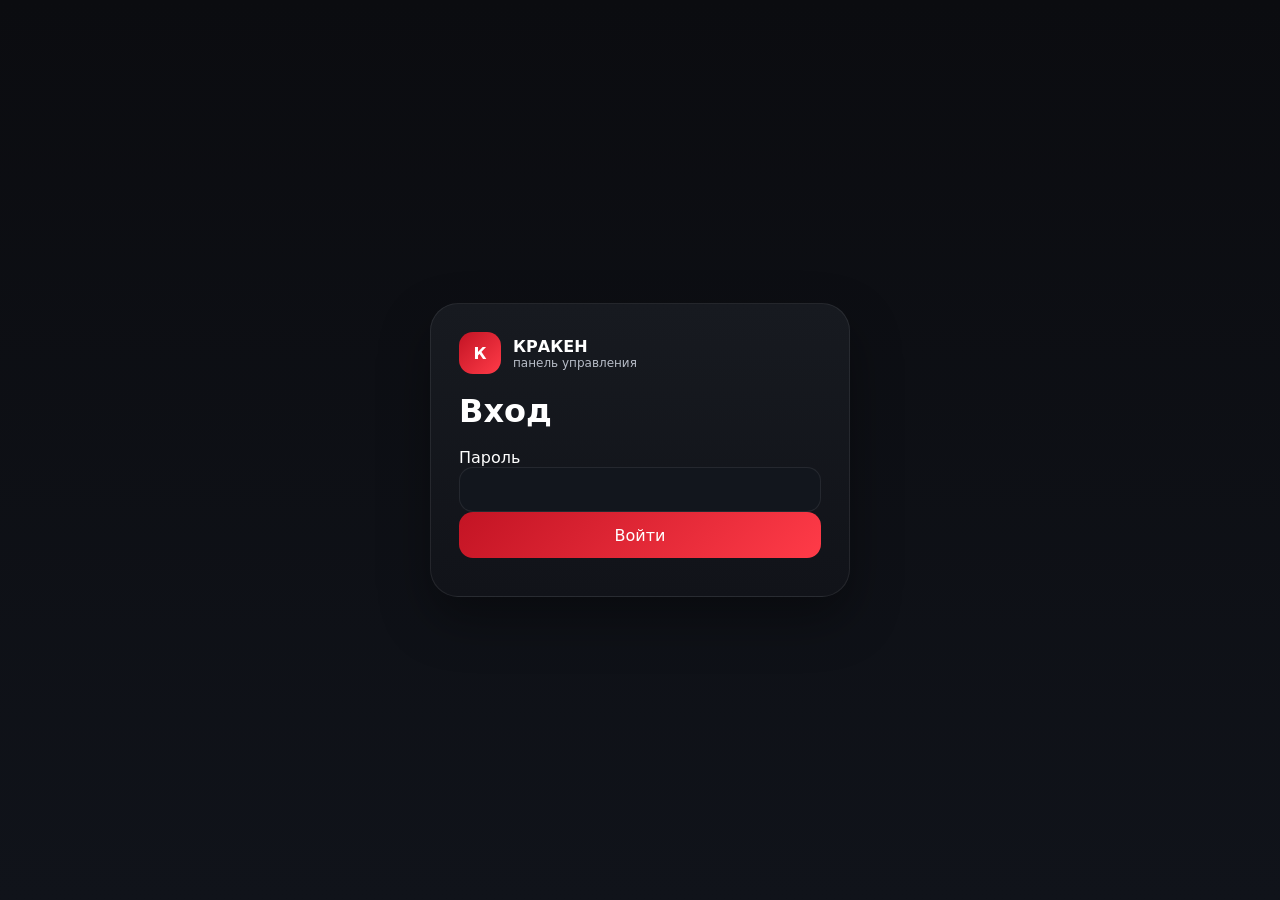
==== login.html @ d2b67e1a "Add files via upload" ====
<!doctype html>
<html lang="ru">
<head>
  <meta charset="UTF-8">
  <meta name="viewport" content="width=device-width, initial-scale=1.0">
  <title>КРАКЕН — Вход в панель</title>
  <link rel="stylesheet" href="./assets/css/admin.css">
</head>
<body class="admin-login-page">
  <main class="login-card">
    <div class="login-brand">
      <div class="brand-mark">К</div>
      <div><strong>КРАКЕН</strong><span>панель управления</span></div>
    </div>
    <h1>Вход</h1>
    <form id="loginForm">
      <label><span>Пароль</span><input type="password" name="password" required></label>
      <button class="btn btn-primary btn-block" type="submit">Войти</button>
      <div id="loginNote" class="form-note"></div>
    </form>
  </main>
  <script src="./assets/js/admin.js"></script>
</body>
</html>
---- assets/css/admin.css ----
:root{--bg:#0d0f13;--bg2:#13161c;--card:#171b22;--line:rgba(255,255,255,.08);--text:#fff;--muted:#b7bcc7;--red:#c31424;--red2:#ff3b48;--shadow:0 22px 50px rgba(0,0,0,.35)}
*{box-sizing:border-box}html,body{margin:0;padding:0}body{font-family:Inter,system-ui,sans-serif;background:linear-gradient(180deg,#0b0c10,#10131a);color:var(--text)}
a{text-decoration:none;color:inherit}button,input,textarea,select{font:inherit}
.admin-login-page{min-height:100vh;display:grid;place-items:center;padding:20px}
.login-card{width:min(420px,100%);padding:28px;border-radius:28px;background:linear-gradient(180deg,#171a20,#111319);border:1px solid var(--line);box-shadow:var(--shadow)}
.login-brand,.admin-brand{display:flex;align-items:center;gap:12px}.login-brand span,.admin-brand span{display:block;color:var(--muted);font-size:12px}
.brand-mark{width:42px;height:42px;border-radius:14px;background:linear-gradient(135deg,var(--red),var(--red2));display:grid;place-items:center;font-weight:800}
.login-card h1{margin:18px 0}.btn{height:46px;padding:0 18px;border-radius:14px;border:0;cursor:pointer}
.btn-primary{background:linear-gradient(135deg,var(--red),var(--red2));color:#fff}.btn-dark{background:#1a1e26;border:1px solid var(--line);color:#fff}.btn-block{width:100%}
.form-note{margin-top:10px;color:var(--muted)}
.admin-shell{display:grid;grid-template-columns:260px 1fr;min-height:100vh}
.admin-sidebar{border-right:1px solid var(--line);background:rgba(6,8,12,.5);padding:18px;display:flex;flex-direction:column;gap:18px;position:sticky;top:0;height:100vh}
.admin-sidebar nav{display:grid;gap:8px}.admin-sidebar nav a,.logout-btn{padding:12px 14px;border-radius:14px;background:#161920;border:1px solid var(--line);color:#e8eaf0}
.logout-btn{cursor:pointer;text-align:left}
.admin-main{padding:18px}.admin-topbar{margin-bottom:16px}
.admin-card{background:linear-gradient(180deg,#171b22,#11141a);border:1px solid var(--line);border-radius:24px;padding:18px;box-shadow:var(--shadow)}
.admin-grid{display:grid;gap:16px}.stats-grid{grid-template-columns:repeat(4,1fr)}.two-col{grid-template-columns:1fr 1fr}
.stat-card h3{margin:0 0 8px;font-size:14px;color:var(--muted)}.stat-card strong{font-size:34px}
.card-head,.toolbar{display:flex;justify-content:space-between;align-items:center;gap:12px;margin-bottom:12px}
.toolbar{flex-wrap:wrap}.toolbar select{min-width:180px}
.order-row{display:grid;grid-template-columns:140px 130px 120px 1fr 120px 120px 120px;gap:10px;padding:12px 0;border-bottom:1px solid var(--line);align-items:center}
.order-head{color:var(--muted);font-size:13px}
.status-pill{display:inline-flex;align-items:center;justify-content:center;padding:8px 12px;border-radius:999px;background:#1b1f27;border:1px solid var(--line);font-size:13px}
.status-new{background:rgba(255,255,255,.06)}.status-accepted{background:rgba(51,153,255,.16)}.status-cooking{background:rgba(255,166,0,.16)}.status-delivering{background:rgba(184,120,255,.16)}.status-done{background:rgba(46,194,126,.16)}.status-cancelled{background:rgba(255,59,72,.16)}
textarea,input,select{width:100%;background:#12161d;border:1px solid var(--line);color:#fff;border-radius:14px;padding:12px 14px}
.settings-list{margin:0;padding-left:18px;color:var(--muted)}
.modal{position:fixed;inset:0;display:none;z-index:50}.modal.is-open{display:block}.modal-overlay{position:absolute;inset:0;background:rgba(0,0,0,.65)}
.modal-panel{position:relative;width:min(760px,calc(100% - 24px));margin:4vh auto;background:#101218;border:1px solid var(--line);border-radius:24px;padding:22px}.modal-close{position:absolute;top:10px;right:10px;width:40px;height:40px;border-radius:14px;background:#171b22;border:1px solid var(--line);color:#fff}
@media (max-width:1100px){.stats-grid,.two-col{grid-template-columns:1fr 1fr}.order-row{grid-template-columns:1fr 1fr 1fr}.admin-shell{grid-template-columns:1fr}.admin-sidebar{position:static;height:auto}}
@media (max-width:720px){.stats-grid,.two-col{grid-template-columns:1fr}.order-row{grid-template-columns:1fr}}
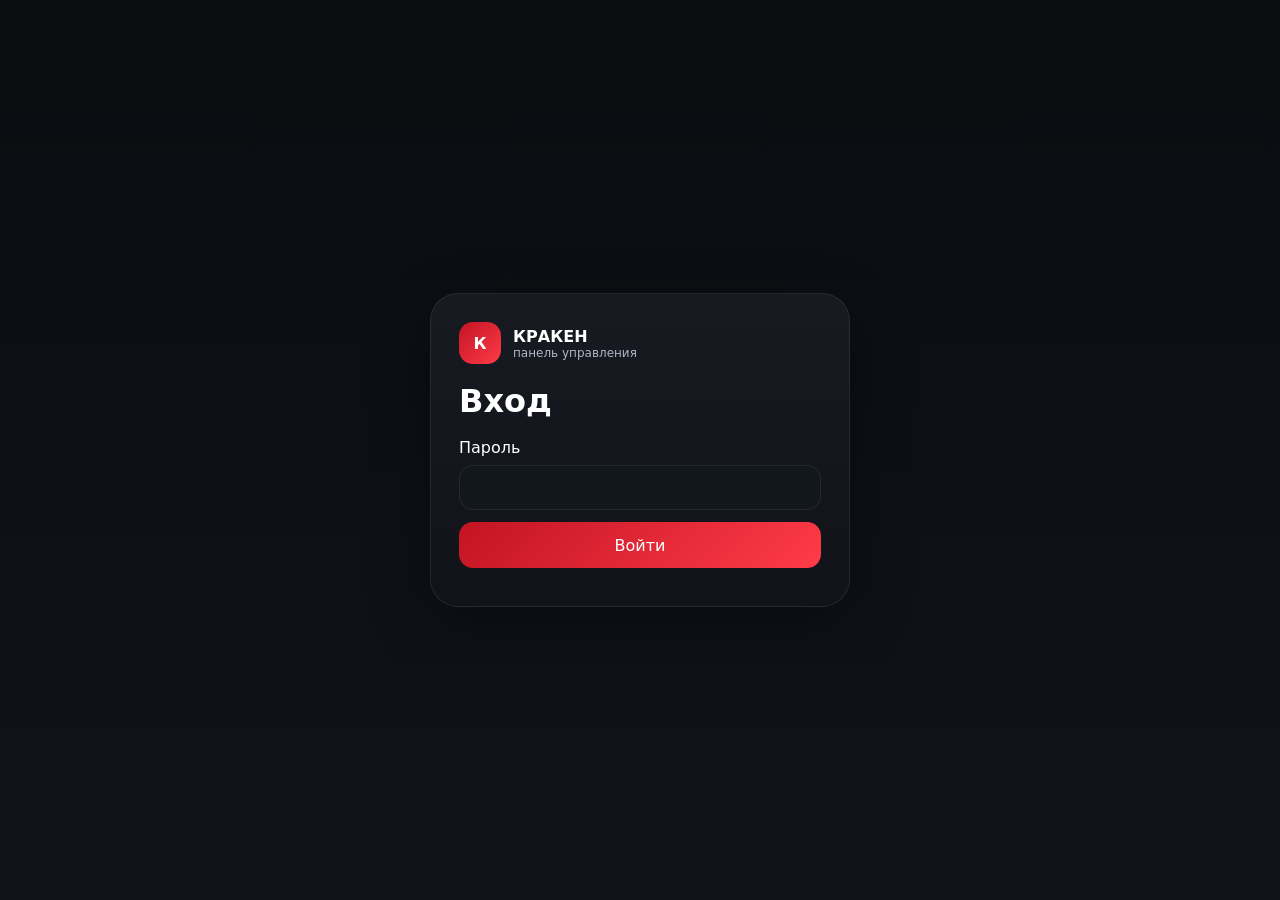
==== commit aabf29d6: "Add files via upload" ====
--- a/login.html
+++ b/login.html
@@ -1,24 +1 @@
-<!doctype html>
-<html lang="ru">
-<head>
-  <meta charset="UTF-8">
-  <meta name="viewport" content="width=device-width, initial-scale=1.0">
-  <title>КРАКЕН — Вход в панель</title>
-  <link rel="stylesheet" href="./assets/css/admin.css">
-</head>
-<body class="admin-login-page">
-  <main class="login-card">
-    <div class="login-brand">
-      <div class="brand-mark">К</div>
-      <div><strong>КРАКЕН</strong><span>панель управления</span></div>
-    </div>
-    <h1>Вход</h1>
-    <form id="loginForm">
-      <label><span>Пароль</span><input type="password" name="password" required></label>
-      <button class="btn btn-primary btn-block" type="submit">Войти</button>
-      <div id="loginNote" class="form-note"></div>
-    </form>
-  </main>
-  <script src="./assets/js/admin.js"></script>
-</body>
-</html>+<!doctype html><html lang="ru"><head><meta charset="UTF-8"><meta name="viewport" content="width=device-width, initial-scale=1.0"><title>КРАКЕН — Вход</title><link rel="stylesheet" href="./assets/css/admin.css"></head><body class="admin-login-page"><form class="login-card" id="loginForm"><div class="login-brand"><div class="brand-mark">К</div><div><strong>КРАКЕН</strong><span>панель управления</span></div></div><h1>Вход</h1><label class="label-grid"><span>Пароль</span><input type="password" name="password" required></label><button class="btn btn-primary btn-block" type="submit">Войти</button><div class="form-note" id="loginNote"></div></form><script src="./assets/js/admin.js"></script></body></html>
--- a/assets/css/admin.css
+++ b/assets/css/admin.css
@@ -1,5 +1,4 @@
-
-:root{--bg:#0d0f13;--bg2:#13161c;--card:#171b22;--line:rgba(255,255,255,.08);--text:#fff;--muted:#b7bcc7;--red:#c31424;--red2:#ff3b48;--shadow:0 22px 50px rgba(0,0,0,.35)}
+:root{--bg:#0d0f13;--card:#141821;--line:rgba(255,255,255,.08);--text:#fff;--muted:#afb7c6;--red:#c31424;--red2:#ff3b48;--shadow:0 20px 60px rgba(0,0,0,.35)}
 *{box-sizing:border-box}html,body{margin:0;padding:0}body{font-family:Inter,system-ui,sans-serif;background:linear-gradient(180deg,#0b0c10,#10131a);color:var(--text)}
 a{text-decoration:none;color:inherit}button,input,textarea,select{font:inherit}
 .admin-login-page{min-height:100vh;display:grid;place-items:center;padding:20px}
@@ -16,16 +15,19 @@
 .admin-main{padding:18px}.admin-topbar{margin-bottom:16px}
 .admin-card{background:linear-gradient(180deg,#171b22,#11141a);border:1px solid var(--line);border-radius:24px;padding:18px;box-shadow:var(--shadow)}
 .admin-grid{display:grid;gap:16px}.stats-grid{grid-template-columns:repeat(4,1fr)}.two-col{grid-template-columns:1fr 1fr}
+.three-col{grid-template-columns:repeat(3,1fr)} .four-col{grid-template-columns:repeat(4,1fr)}
 .stat-card h3{margin:0 0 8px;font-size:14px;color:var(--muted)}.stat-card strong{font-size:34px}
 .card-head,.toolbar{display:flex;justify-content:space-between;align-items:center;gap:12px;margin-bottom:12px}
-.toolbar{flex-wrap:wrap}.toolbar select{min-width:180px}
-.order-row{display:grid;grid-template-columns:140px 130px 120px 1fr 120px 120px 120px;gap:10px;padding:12px 0;border-bottom:1px solid var(--line);align-items:center}
+.toolbar{flex-wrap:wrap}.toolbar select,.toolbar input{min-width:180px}
+.order-row{display:grid;grid-template-columns:140px 130px 120px 1fr 120px 140px 120px;gap:10px;padding:12px 0;border-bottom:1px solid var(--line);align-items:center}
 .order-head{color:var(--muted);font-size:13px}
 .status-pill{display:inline-flex;align-items:center;justify-content:center;padding:8px 12px;border-radius:999px;background:#1b1f27;border:1px solid var(--line);font-size:13px}
 .status-new{background:rgba(255,255,255,.06)}.status-accepted{background:rgba(51,153,255,.16)}.status-cooking{background:rgba(255,166,0,.16)}.status-delivering{background:rgba(184,120,255,.16)}.status-done{background:rgba(46,194,126,.16)}.status-cancelled{background:rgba(255,59,72,.16)}
 textarea,input,select{width:100%;background:#12161d;border:1px solid var(--line);color:#fff;border-radius:14px;padding:12px 14px}
 .settings-list{margin:0;padding-left:18px;color:var(--muted)}
 .modal{position:fixed;inset:0;display:none;z-index:50}.modal.is-open{display:block}.modal-overlay{position:absolute;inset:0;background:rgba(0,0,0,.65)}
-.modal-panel{position:relative;width:min(760px,calc(100% - 24px));margin:4vh auto;background:#101218;border:1px solid var(--line);border-radius:24px;padding:22px}.modal-close{position:absolute;top:10px;right:10px;width:40px;height:40px;border-radius:14px;background:#171b22;border:1px solid var(--line);color:#fff}
-@media (max-width:1100px){.stats-grid,.two-col{grid-template-columns:1fr 1fr}.order-row{grid-template-columns:1fr 1fr 1fr}.admin-shell{grid-template-columns:1fr}.admin-sidebar{position:static;height:auto}}
-@media (max-width:720px){.stats-grid,.two-col{grid-template-columns:1fr}.order-row{grid-template-columns:1fr}}
+.modal-panel{position:relative;width:min(900px,calc(100% - 24px));margin:4vh auto;background:#101218;border:1px solid var(--line);border-radius:24px;padding:22px;max-height:92vh;overflow:auto}.modal-close{position:absolute;top:10px;right:10px;width:40px;height:40px;border-radius:14px;background:#171b22;border:1px solid var(--line);color:#fff}
+.label-grid{display:grid;gap:8px;margin-bottom:12px}.label-grid h3{margin:0 0 4px}.subtle{color:var(--muted)}
+.tag{display:inline-flex;padding:6px 10px;border-radius:999px;background:#161920;border:1px solid var(--line);font-size:12px}
+@media (max-width:1180px){.stats-grid,.two-col,.three-col,.four-col{grid-template-columns:1fr 1fr}.order-row{grid-template-columns:1fr 1fr 1fr}.admin-shell{grid-template-columns:1fr}.admin-sidebar{position:static;height:auto}}
+@media (max-width:720px){.stats-grid,.two-col,.three-col,.four-col{grid-template-columns:1fr}.order-row{grid-template-columns:1fr}}
